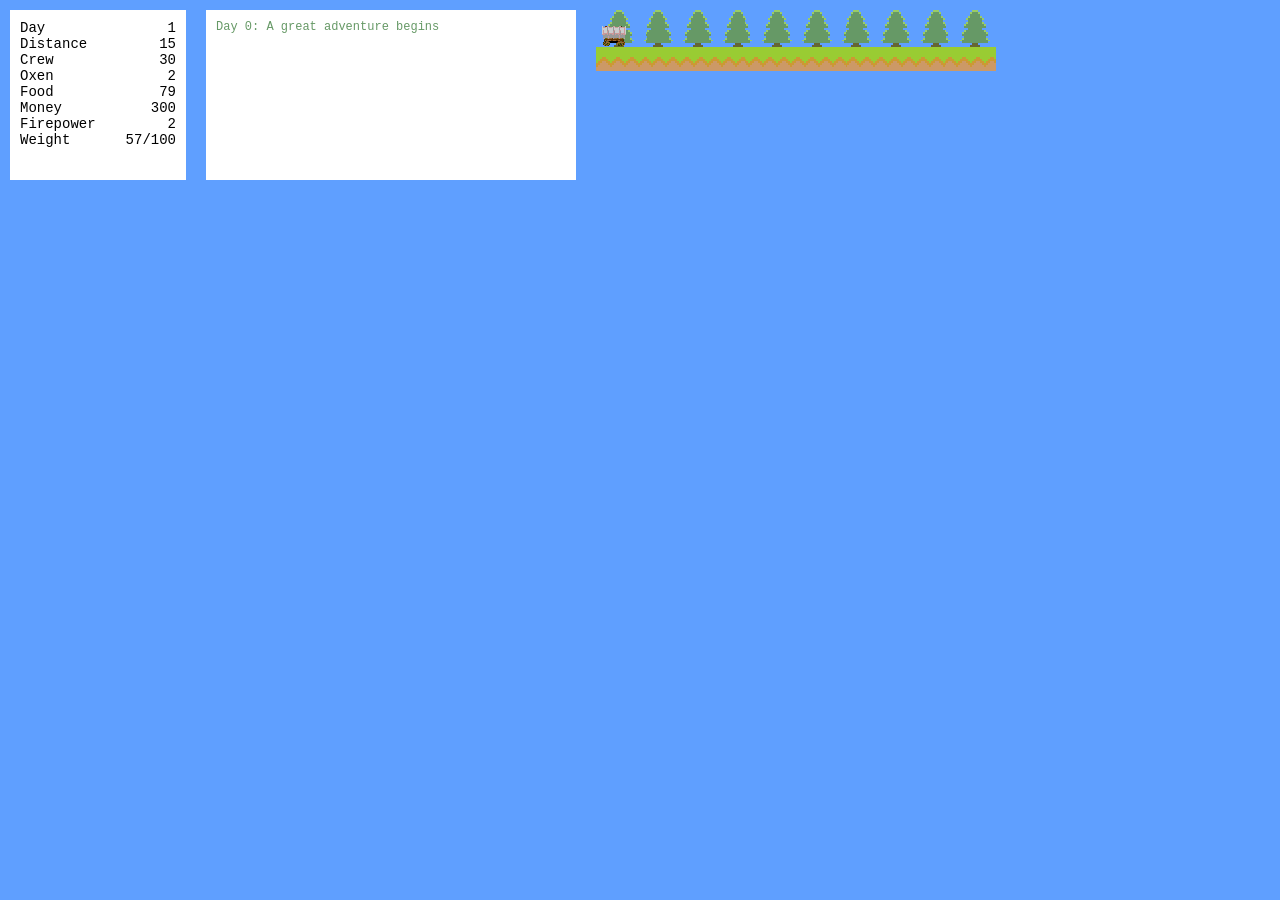
==== index.html @ 30b0ca39 "final" ====
<!DOCTYPE html>
<html lang="en">
  <head>
    <meta charset="UTF-8" />
    <meta name="viewport" content="width=device-width, initial-scale=1.0" />
    <title>Text Game</title>
    <link rel="stylesheet" href="style.css" />
  </head>
  <body>
    <div id="home"></div>
    <div id="journey">
      <div id="stats-area">
        <div class="stat">
          Day <span id="stat-day" class="stat-value"></span>
        </div>
        <div class="stat">
          Distance <span id="stat-distance" class="stat-value"></span>
        </div>
        <div class="stat">
          Crew <span id="stat-crew" class="stat-value"></span>
        </div>
        <div class="stat">
          Oxen <span id="stat-oxen" class="stat-value"></span>
        </div>
        <div class="stat">
          Food <span id="stat-food" class="stat-value"></span>
        </div>
        <div class="stat">
          Money <span id="stat-money" class="stat-value"></span>
        </div>
        <div class="stat">
          Firepower <span id="stat-firepower" class="stat-value"></span>
        </div>
        <div class="stat">
          Weight <span id="stat-weight" class="stat-value"></span
          ><span id="stat-capacity" class="stat-value"></span>
        </div>
      </div>
      <div class="updates-area" id="updates-area"></div>
      <div id="shop" class="hidden">
        <div id="prods"></div>
        <button>Leave shop</button>
      </div>
      <div id="attack" class="hidden">
        <div id="attack-description"></div>
        <button id="fight">Fight</button>
        <button id="runaway">Run away</button>
      </div>
      <div id="progress-area">
        <img id="carvan" src="images/caravan.png" />
        <img id="trees" src="images/trees.png" />
      </div>
    </div>

    <div id="event"></div>
    <script src="Event.js"></script>
    <script src="Carvan.js"></script>
    <script src="UI.js"></script>
    <script src="Game.js"></script>
  </body>
</html>
---- style.css ----
html {
  height: 100%;
}

body {
  padding: 0;
  margin: 0;
  border: 0;
  height: 100%;
  overflow: hidden;
  font-family: Courier;
}

.hidden {
  display: none;
}

#home {
  background-color: red;
}

#journey {
  height: 100%;
  background-color: #5f9fff;
}

#event {
  background-color: magenta;
}

#progress-area {
  float: left;
  position: relative;
  width: 400px;
  margin: 10px;
}

#trees {
  width: 100%;
  image-rendering: pixelated;
}

#carvan {
  position: absolute;
  bottom: 30px;
  left: 0;
}

#stats-area {
  background-color: white;
  float: left;
  height: 150px;
  width: 156px;
  margin: 10px;
  padding: 10px;
  font-size: 14px;
}

.stat-value {
  float: right;
}

#updates-area {
  background-color: white;
  float: left;
  width: 350px;
  margin: 10px;
  height: 150px;
  padding: 10px;
  font-size: 12px;
  overflow-y: scroll;
}

.update-positive {
  color: #669966;
}

.update-negative {
  color: red;
}

.update-neutral {
  color: #90908f;
}

#shop {
  float: left;
  background-color: white;
  margin: 10px;
  padding: 10px;
  height: 90px;
  width: 350px;
}

.product {
  float: left;
  margin: 5px;
  padding: 2px;
  border: 1px solid black;
  font-size: 12px;
}

#shop button {
  clear: both;
  float: left;
  margin: 5px;
}

#attack {
  float: left;
  background-color: white;
  margin: 10px;
  padding: 10px;
  height: 60px;
  width: 150px;
}
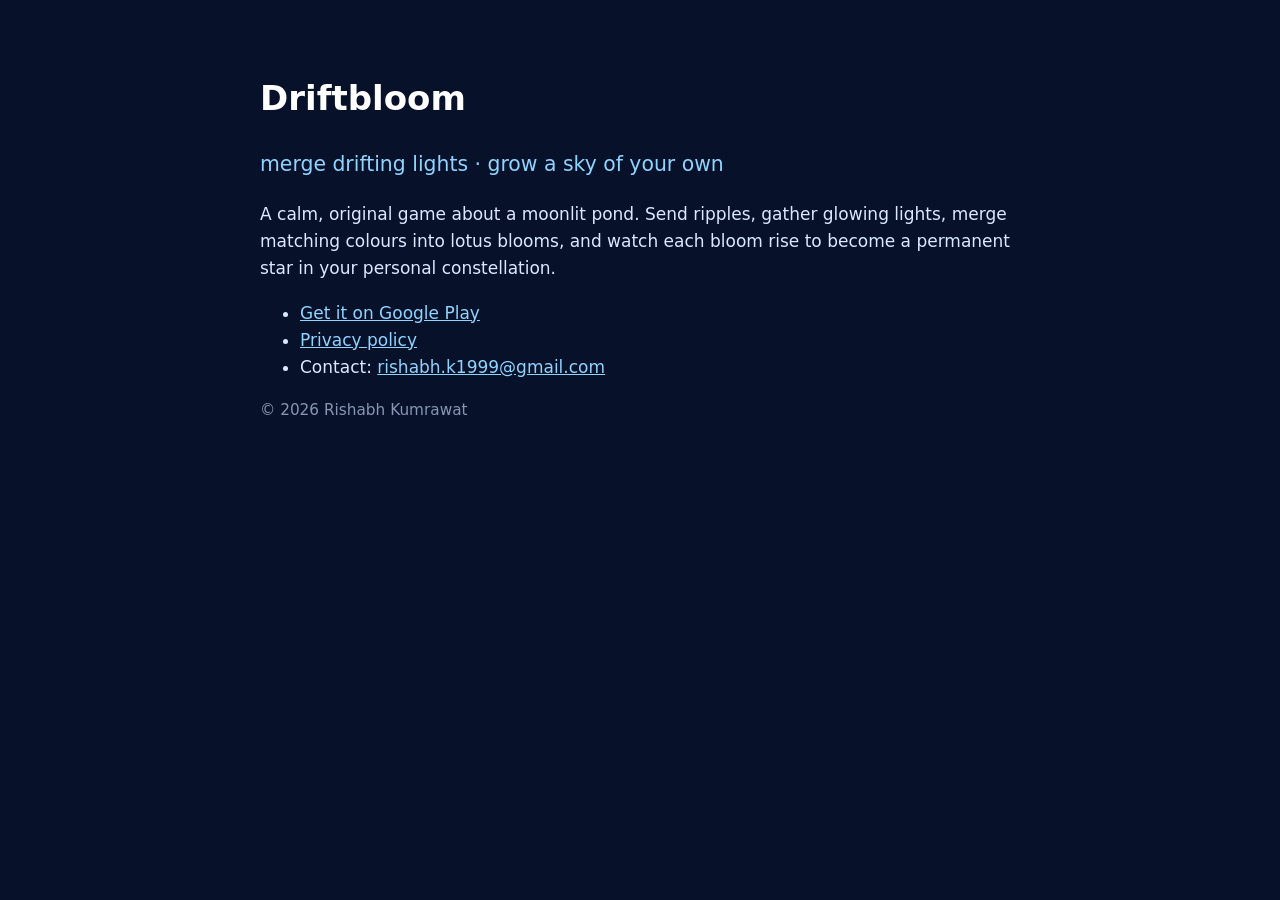
==== commit fa1cd3b2: "added driftbloom privacy policy, site" ====
--- a/index.html
+++ b/index.html
@@ -1,61 +1,24 @@
-<!DOCTYPE html>
+<!doctype html>
 <html lang="en">
-  <head>
-    <meta charset="UTF-8" />
-    <meta name="viewport" content="width=device-width, initial-scale=1.0" />
-    <title>Text Game</title>
-    <link rel="stylesheet" href="style.css" />
-  </head>
-  <body>
-    <div id="home"></div>
-    <div id="journey">
-      <div id="stats-area">
-        <div class="stat">
-          Day <span id="stat-day" class="stat-value"></span>
-        </div>
-        <div class="stat">
-          Distance <span id="stat-distance" class="stat-value"></span>
-        </div>
-        <div class="stat">
-          Crew <span id="stat-crew" class="stat-value"></span>
-        </div>
-        <div class="stat">
-          Oxen <span id="stat-oxen" class="stat-value"></span>
-        </div>
-        <div class="stat">
-          Food <span id="stat-food" class="stat-value"></span>
-        </div>
-        <div class="stat">
-          Money <span id="stat-money" class="stat-value"></span>
-        </div>
-        <div class="stat">
-          Firepower <span id="stat-firepower" class="stat-value"></span>
-        </div>
-        <div class="stat">
-          Weight <span id="stat-weight" class="stat-value"></span
-          ><span id="stat-capacity" class="stat-value"></span>
-        </div>
-      </div>
-      <div class="updates-area" id="updates-area"></div>
-      <div id="shop" class="hidden">
-        <div id="prods"></div>
-        <button>Leave shop</button>
-      </div>
-      <div id="attack" class="hidden">
-        <div id="attack-description"></div>
-        <button id="fight">Fight</button>
-        <button id="runaway">Run away</button>
-      </div>
-      <div id="progress-area">
-        <img id="carvan" src="images/caravan.png" />
-        <img id="trees" src="images/trees.png" />
-      </div>
-    </div>
-
-    <div id="event"></div>
-    <script src="Event.js"></script>
-    <script src="Carvan.js"></script>
-    <script src="UI.js"></script>
-    <script src="Game.js"></script>
-  </body>
+<head>
+<meta charset="utf-8">
+<meta name="viewport" content="width=device-width, initial-scale=1">
+<title>Driftbloom — a quiet pond of merging light</title>
+<meta name="description" content="Driftbloom: a soothing game by Rishabh Kumrawat. Merge drifting lights, bloom lotuses and grow a sky of your own.">
+<link rel="stylesheet" href="style.css">
+</head>
+<body>
+<main>
+<h1>Driftbloom</h1>
+<p class="tagline">merge drifting lights · grow a sky of your own</p>
+<p>A calm, original game about a moonlit pond. Send ripples, gather glowing lights, merge matching colours into
+lotus blooms, and watch each bloom rise to become a permanent star in your personal constellation.</p>
+<ul>
+  <li><a href="https://play.google.com/store/apps/details?id=com.rishabh.driftbloom">Get it on Google Play</a></li>
+  <li><a href="privacy.html">Privacy policy</a></li>
+  <li>Contact: <a href="mailto:rishabh.k1999@gmail.com">rishabh.k1999@gmail.com</a></li>
+</ul>
+<p class="muted">© 2026 Rishabh Kumrawat</p>
+</main>
+</body>
 </html>
--- a/style.css
+++ b/style.css
@@ -1,116 +1,7 @@
-html {
-  height: 100%;
-}
-
-body {
-  padding: 0;
-  margin: 0;
-  border: 0;
-  height: 100%;
-  overflow: hidden;
-  font-family: Courier;
-}
-
-.hidden {
-  display: none;
-}
-
-#home {
-  background-color: red;
-}
-
-#journey {
-  height: 100%;
-  background-color: #5f9fff;
-}
-
-#event {
-  background-color: magenta;
-}
-
-#progress-area {
-  float: left;
-  position: relative;
-  width: 400px;
-  margin: 10px;
-}
-
-#trees {
-  width: 100%;
-  image-rendering: pixelated;
-}
-
-#carvan {
-  position: absolute;
-  bottom: 30px;
-  left: 0;
-}
-
-#stats-area {
-  background-color: white;
-  float: left;
-  height: 150px;
-  width: 156px;
-  margin: 10px;
-  padding: 10px;
-  font-size: 14px;
-}
-
-.stat-value {
-  float: right;
-}
-
-#updates-area {
-  background-color: white;
-  float: left;
-  width: 350px;
-  margin: 10px;
-  height: 150px;
-  padding: 10px;
-  font-size: 12px;
-  overflow-y: scroll;
-}
-
-.update-positive {
-  color: #669966;
-}
-
-.update-negative {
-  color: red;
-}
-
-.update-neutral {
-  color: #90908f;
-}
-
-#shop {
-  float: left;
-  background-color: white;
-  margin: 10px;
-  padding: 10px;
-  height: 90px;
-  width: 350px;
-}
-
-.product {
-  float: left;
-  margin: 5px;
-  padding: 2px;
-  border: 1px solid black;
-  font-size: 12px;
-}
-
-#shop button {
-  clear: both;
-  float: left;
-  margin: 5px;
-}
-
-#attack {
-  float: left;
-  background-color: white;
-  margin: 10px;
-  padding: 10px;
-  height: 60px;
-  width: 150px;
-}
+body { margin: 0; background: #07122a; color: #dbe9ff; font: 17px/1.6 system-ui, sans-serif; }
+main { max-width: 760px; margin: 0 auto; padding: 48px 24px; }
+h1 { color: #fff; font-weight: 600; }
+h2 { color: #8fd3ff; font-weight: 500; margin-top: 2em; }
+a { color: #8fd3ff; }
+.tagline { color: #8fd3ff; font-size: 1.2em; }
+.muted { color: #8796b3; font-size: 0.9em; }
